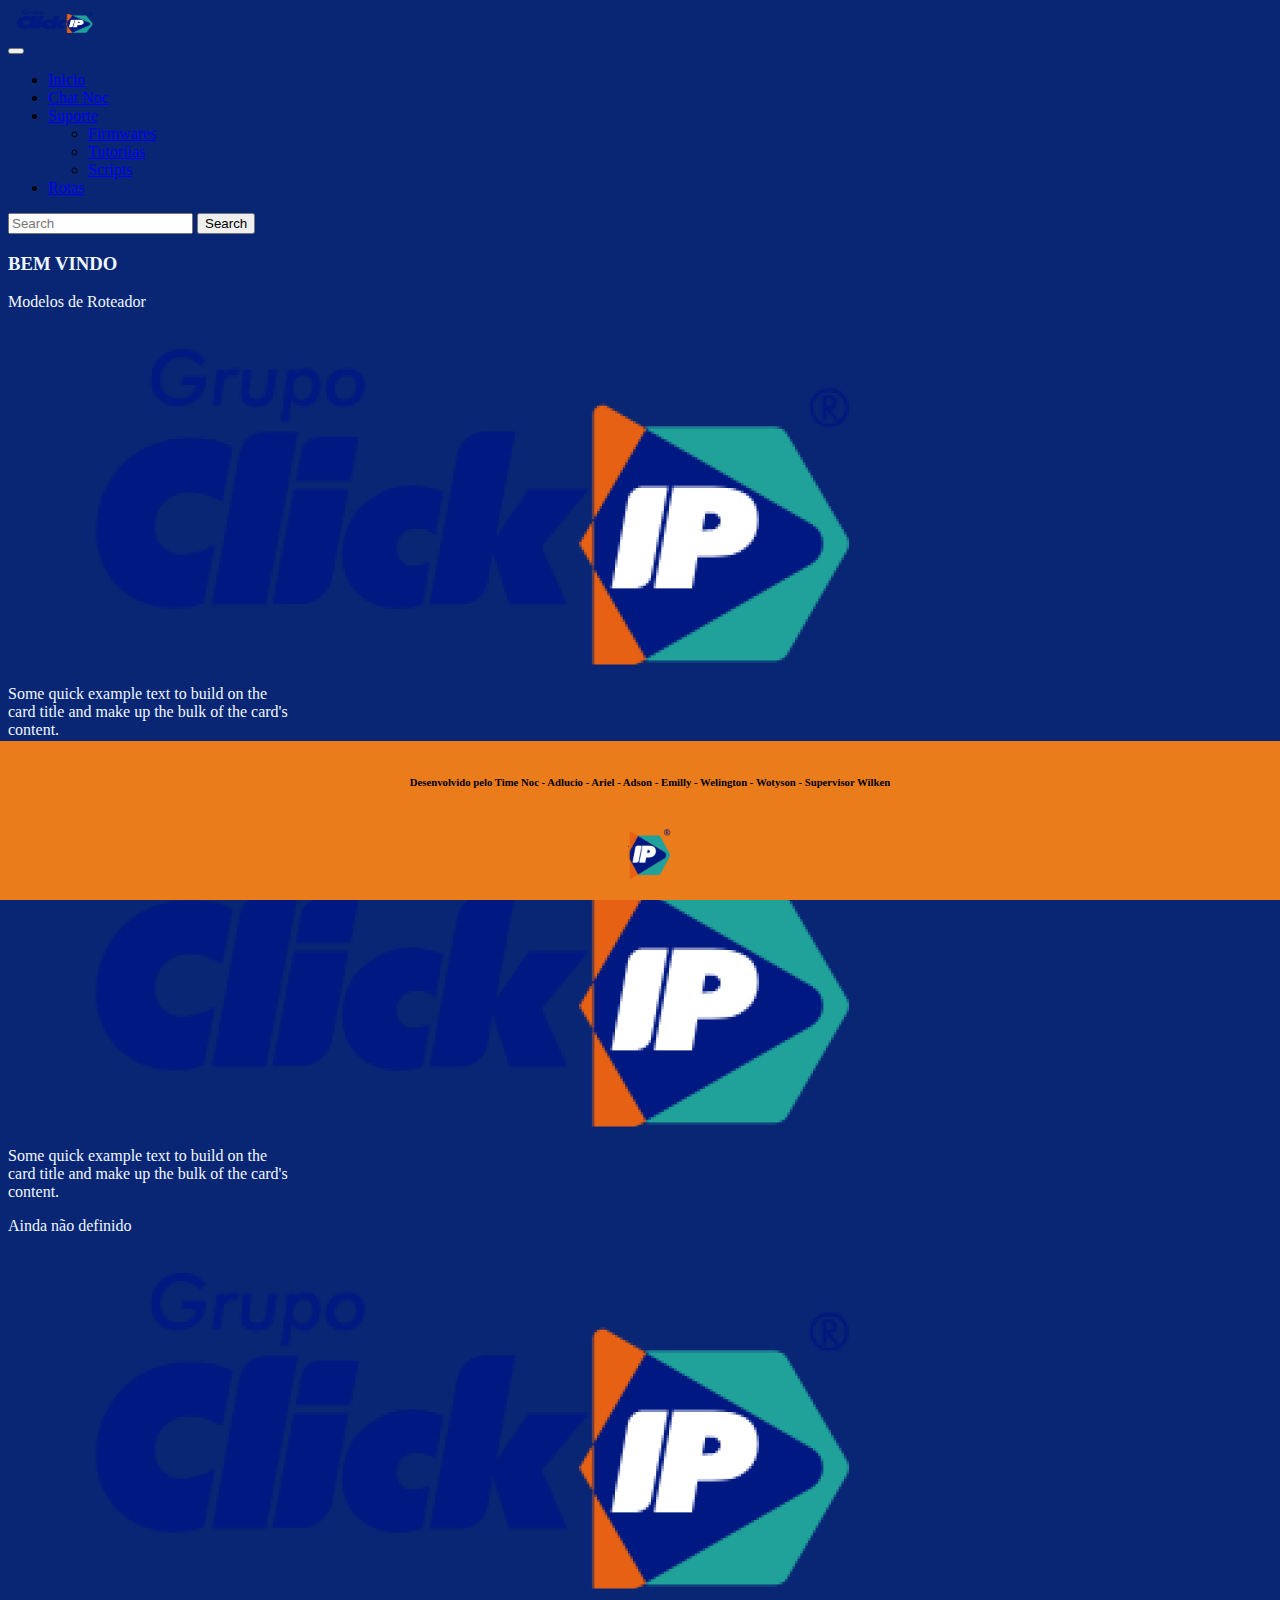
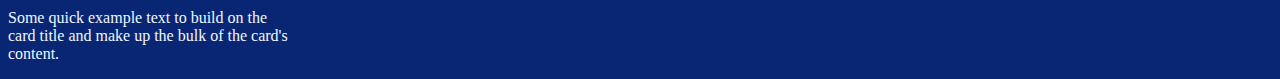
==== index.html @ 71837334 "teste" ====
<!DOCTYPE html>
<html lang="pt-br">

<head>
  <meta charset="UTF-8" />
  <meta name="viewport" content="width=device-width, initial-scale=1.0" />
  <link rel="shortcut icon" href="/style/assets/" type="image/x-icon" />
  <link href="https://cdn.jsdelivr.net/npm/bootstrap@5.3.0/dist/css/bootstrap.min.css" rel="stylesheet"
    integrity="sha384-9ndCyUaIbzAi2FUVXJi0CjmCapSmO7SnpJef0486qhLnuZ2cdeRhO02iuK6FUUVM" crossorigin="anonymous" />
  <script src="https://cdn.jsdelivr.net/npm/bootstrap@5.3.0/dist/js/bootstrap.bundle.min.js"
    integrity="sha384-geWF76RCwLtnZ8qwWowPQNguL3RmwHVBC9FhGdlKrxdiJJigb/j/68SIy3Te4Bkz"
    crossorigin="anonymous"></script>
  <link rel="stylesheet" href="/styles.css" />
  <title>projeto NOC</title>
</head>

<body>
  <!-- Navegation -->
  <nav class="navbar navbar-expand-lg bg-body-secondary">
    <div class="container-fluid">
      <nav class="navbar bg-body-tertiary">
        <div class="container">
          <a class=" navbar-brand" href="#">
            <img src="/assets/logo.png" id="logo" alt="logo CLickip" width="90" height="25" />
          </a>
        </div>
      </nav>

      <a class="navbar-brand" href="#"></a>
      <button class="navbar-toggler" type="button" data-bs-toggle="collapse" data-bs-target="#navbarSupportedContent"
        aria-controls="navbarSupportedContent" aria-expanded="false" aria-label="Toggle navigation">
        <span class="navbar-toggler-icon"></span>
      </button>
      <div class="collapse navbar-collapse" id="navbarSupportedContent">
        <ul class="navbar-nav me-auto mb-2 mb-lg-0">
          <li class="nav-item">
            <a class="nav-link active" aria-current="page" href="#">Inicio</a>
          </li>
          <li class="nav-item">
            <a class="nav-link" href="#">Chat Noc</a>
          </li>
          <li class="nav-item dropdown">
            <a class="nav-link dropdown-toggle" href="#" role="button" data-bs-toggle="dropdown" aria-expanded="false">
              Suporte
            </a>
            <ul class="dropdown-menu">
              <li><a class="dropdown-item" href="#">Firmwares</a></li>
              <li><a class="dropdown-item" href="#">Tutoriias </a></li>
              <li><a class="dropdown-item" href="#">Scripts</a></li>
            </ul>
          </li>
          <li class="nav-item">
            <a class="nav-link " href="#">Rotas</a>
          </li>
        </ul>
        <form class="d-flex" role="search">
          <input class="form-control me-2" type="search" placeholder="Search" aria-label="Search" />
          <button class="btn btn-outline-success" type="submit">
            Search
          </button>
        </form>
      </div>
    </div>
  </nav>
  <!-- Navegation Fim -->
  <div class="container-fluid">
    <h3> BEM VINDO</h3>
    <div class="container text-center">
      <div class="row align-items-start">
        <div class="col">
          <p>Modelos de Roteador</p>
          <div class="card mx-auto" style="width: 18rem;">
            <img src="/assets/logo.png" class="card-img-top" alt="Pequena logo">
            <div class="card-body">
              <p class="card-text">Some quick example text to build on the card title and make up the bulk of the card's content.</p>
            </div>
          </div>
        </div>
        <div class="col">
          <p>Scripts</p>
          <div class="card mx-auto" style="width: 18rem;">
            <img src="/assets/logo.png" class="card-img-top" alt="...">
            <div class="card-body">
              <p class="card-text">Some quick example text to build on the card title and make up the bulk of the card's content.</p>
            </div>
          </div>
        </div>
        <div class="col">
          <p>Ainda não definido</p>
          <div class="card mx-auto" style="width: 18rem;">
            <img src="/assets/logo.png" class="card-img-top" alt="...">
            <div class="card-body">
              <p class="card-text">Some quick example text to build on the card title and make up the bulk of the card's content.</p>
            </div>
          </div>
        </div>
      </div>
    </div>
  </div>
  


  



<footer>
  <div> 
    <h6> Desenvolvido pelo Time Noc - Adlucio - Ariel - Adson - Emilly - Welington - Wotyson - Supervisor Wilken </h6>
      <img src="/assets/Favicon.png" alt="Favicon" id="icone-icon">
  </div>
</footer>
  
</body>

</html>
---- styles.css ----
:root {
    --cor-branco: #f0f8ff; 
    --cor-azul:#092675 ;
    --cor-laranja: #EB7C1B;
}
body{
    background: #092675 ;   
}
#logo{
    border-radius: 25px;
}

h3{
    color: var(--cor-branco);
} 
div .col{
    color: var(--cor-branco);
}
div .container-fluid{
    color: var(--cor-branco);
}





footer {
position: fixed;
  bottom: 0;
  left: 0;
  width: 100%;
  background-color: var(--cor-laranja);
  padding: 10px;
  text-align: center;

}
#icone-icon{
    width: 5vh; /* Ajuste o valor conforme necessário */
  height: auto; /* Mantém a proporção original da imagem */

}
.main-content {
    margin-bottom: 15px; /* Adapte o valor para o tamanho do rodapé */
  }
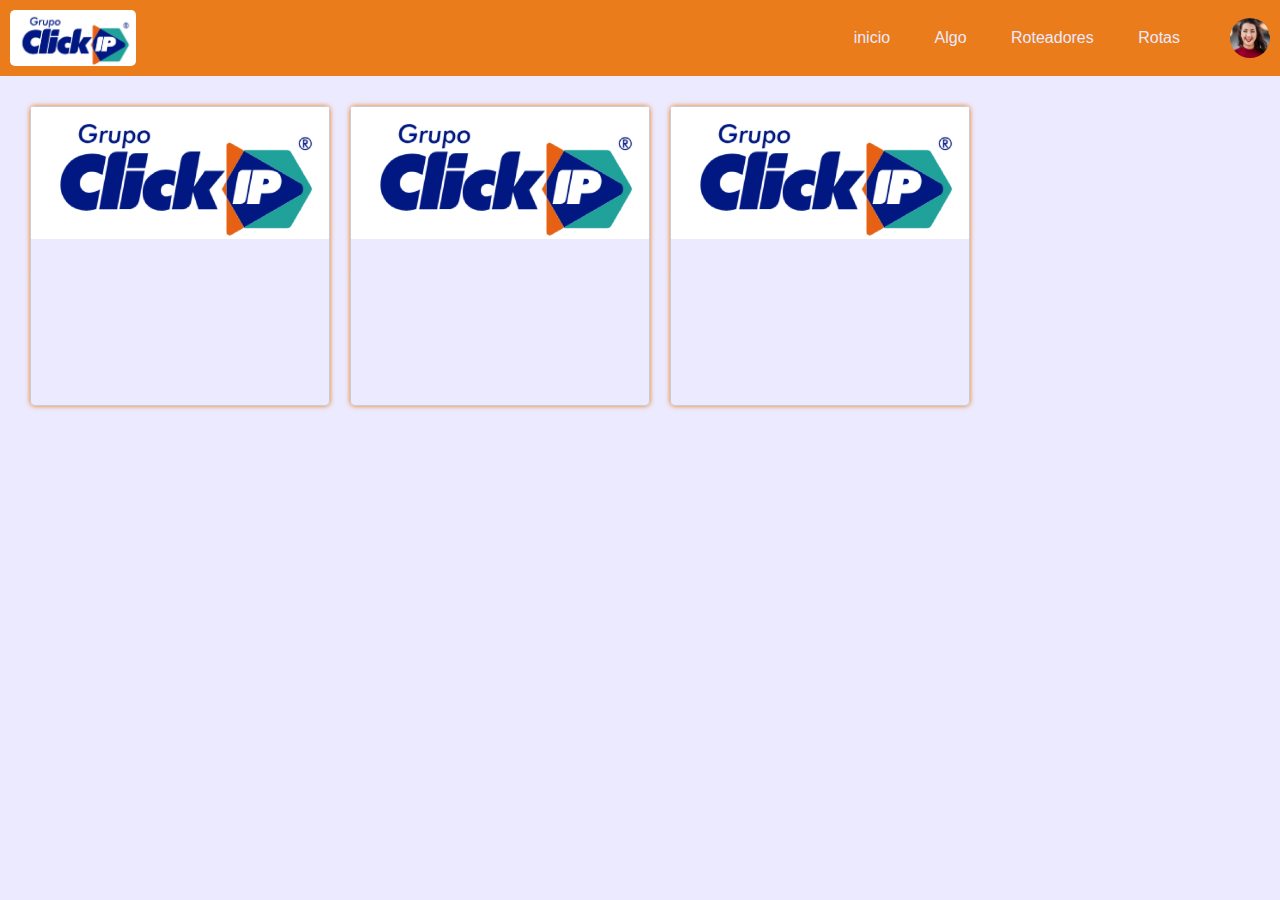
==== commit 9c4739a1: "atualizacao" ====
--- a/index.html
+++ b/index.html
@@ -1,116 +1,75 @@
 <!DOCTYPE html>
 <html lang="pt-br">
+<head>
+    <meta charset="UTF-8">
+    <link rel="shortcut icon" href="/assets/Favicon.png" type="image/x-icon">
+    <meta name="viewport" content="width=device-width, initial-scale=1.0">
+    <link rel="stylesheet" href="style.css">
+    <title>projeto Noc</title>
+</head>
+<body>
+    <div class="hero">
+        <nav> 
+            <img src="/assets/logo.png" class="LogoClickip" alt="Logo-Businnes">
+            <ul>
+                <li> <a href="#"> inicio</a></li>
+                <li> <a href="#">Algo</a></li>
+                <li> <a href="#">Roteadores</a></li>
+                <li> <a href="#">Rotas</a></li>
+            </ul>
+            <img src="/assets/user.jpg" class="foto" onclick="clickmenu()">
 
-<head>
-  <meta charset="UTF-8" />
-  <meta name="viewport" content="width=device-width, initial-scale=1.0" />
-  <link rel="shortcut icon" href="/style/assets/" type="image/x-icon" />
-  <link href="https://cdn.jsdelivr.net/npm/bootstrap@5.3.0/dist/css/bootstrap.min.css" rel="stylesheet"
-    integrity="sha384-9ndCyUaIbzAi2FUVXJi0CjmCapSmO7SnpJef0486qhLnuZ2cdeRhO02iuK6FUUVM" crossorigin="anonymous" />
-  <script src="https://cdn.jsdelivr.net/npm/bootstrap@5.3.0/dist/js/bootstrap.bundle.min.js"
-    integrity="sha384-geWF76RCwLtnZ8qwWowPQNguL3RmwHVBC9FhGdlKrxdiJJigb/j/68SIy3Te4Bkz"
-    crossorigin="anonymous"></script>
-  <link rel="stylesheet" href="/styles.css" />
-  <title>projeto NOC</title>
-</head>
-
-<body>
-  <!-- Navegation -->
-  <nav class="navbar navbar-expand-lg bg-body-secondary">
-    <div class="container-fluid">
-      <nav class="navbar bg-body-tertiary">
-        <div class="container">
-          <a class=" navbar-brand" href="#">
-            <img src="/assets/logo.png" id="logo" alt="logo CLickip" width="90" height="25" />
-          </a>
-        </div>
-      </nav>
-
-      <a class="navbar-brand" href="#"></a>
-      <button class="navbar-toggler" type="button" data-bs-toggle="collapse" data-bs-target="#navbarSupportedContent"
-        aria-controls="navbarSupportedContent" aria-expanded="false" aria-label="Toggle navigation">
-        <span class="navbar-toggler-icon"></span>
-      </button>
-      <div class="collapse navbar-collapse" id="navbarSupportedContent">
-        <ul class="navbar-nav me-auto mb-2 mb-lg-0">
-          <li class="nav-item">
-            <a class="nav-link active" aria-current="page" href="#">Inicio</a>
-          </li>
-          <li class="nav-item">
-            <a class="nav-link" href="#">Chat Noc</a>
-          </li>
-          <li class="nav-item dropdown">
-            <a class="nav-link dropdown-toggle" href="#" role="button" data-bs-toggle="dropdown" aria-expanded="false">
-              Suporte
-            </a>
-            <ul class="dropdown-menu">
-              <li><a class="dropdown-item" href="#">Firmwares</a></li>
-              <li><a class="dropdown-item" href="#">Tutoriias </a></li>
-              <li><a class="dropdown-item" href="#">Scripts</a></li>
-            </ul>
-          </li>
-          <li class="nav-item">
-            <a class="nav-link " href="#">Rotas</a>
-          </li>
-        </ul>
-        <form class="d-flex" role="search">
-          <input class="form-control me-2" type="search" placeholder="Search" aria-label="Search" />
-          <button class="btn btn-outline-success" type="submit">
-            Search
-          </button>
-        </form>
-      </div>
+            <div class="submenu-warp" id="subMenu">
+                <div class="sub-menu">
+                    <div class="user-info">
+                        <img src="/assets/user.jpg" alt="">
+                        <h3> Caroline Teste </h3>
+                    </div>
+                    <hr>
+                    <a href="#" class="submenu-link">
+                        <img src="/assets/User_fill.svg" alt="Perfil">
+                        <p>perfil de Usuario</p>
+                        <span>></span>
+                       
+                    </a><a href="#" class="submenu-link">
+                        <img src="/assets/Bell_fill.svg" alt="Perfil">
+                        <p>notificacao</p>
+                        <span>></span>
+                        
+                    </a><a href="#" class="submenu-link">
+                        <img src="/assets/Sign_in_squre_fill.svg" alt="sair">
+                        <p>sair</p>
+                        <span>></span>
+                    </a>
+                    </a>
+                </div>
+            </div>
+        </nav>
+        <section class="cards">
+            <div class="card">
+              <img src="/assets/logo.png" alt="Card 1">
+              <h3>Card 1</h3>
+              <p>This is a card with a transition effect.</p>
+            </div>
+            <div class="card">
+              <img src="/assets/logo.png" alt="Card 2">
+              <h3>Card 2</h3>
+              <p>This is another card with a transition effect.</p>
+            </div>
+            <div class="card">
+              <img src="/assets/logo.png" alt="Card 3">
+              <h3>Card 3</h3>
+              <p>This is the last card with a transition effect.</p>
+            </div>
+          </section>
+        
+    
     </div>
-  </nav>
-  <!-- Navegation Fim -->
-  <div class="container-fluid">
-    <h3> BEM VINDO</h3>
-    <div class="container text-center">
-      <div class="row align-items-start">
-        <div class="col">
-          <p>Modelos de Roteador</p>
-          <div class="card mx-auto" style="width: 18rem;">
-            <img src="/assets/logo.png" class="card-img-top" alt="Pequena logo">
-            <div class="card-body">
-              <p class="card-text">Some quick example text to build on the card title and make up the bulk of the card's content.</p>
-            </div>
-          </div>
-        </div>
-        <div class="col">
-          <p>Scripts</p>
-          <div class="card mx-auto" style="width: 18rem;">
-            <img src="/assets/logo.png" class="card-img-top" alt="...">
-            <div class="card-body">
-              <p class="card-text">Some quick example text to build on the card title and make up the bulk of the card's content.</p>
-            </div>
-          </div>
-        </div>
-        <div class="col">
-          <p>Ainda não definido</p>
-          <div class="card mx-auto" style="width: 18rem;">
-            <img src="/assets/logo.png" class="card-img-top" alt="...">
-            <div class="card-body">
-              <p class="card-text">Some quick example text to build on the card title and make up the bulk of the card's content.</p>
-            </div>
-          </div>
-        </div>
-      </div>
-    </div>
-  </div>
-  
-
-
-  
+       
+    
 
 
 
-<footer>
-  <div> 
-    <h6> Desenvolvido pelo Time Noc - Adlucio - Ariel - Adson - Emilly - Welington - Wotyson - Supervisor Wilken </h6>
-      <img src="/assets/Favicon.png" alt="Favicon" id="icone-icon">
-  </div>
-</footer>
-  
+    <script src="index.js"></script>
 </body>
-
 </html>--- a/style.css
+++ b/style.css
@@ -0,0 +1,146 @@
+*{
+    margin: 0;
+    padding: 0;
+    font-family: 'Poppins', sans-serif;
+    box-sizing: border-box;
+}
+
+.hero{
+    width:100%;
+    min-height: 100vh;
+    background-color: #eceaff;
+    color: #eceaff;
+}
+nav{
+    background: #EB7C1B;
+    width: 100%;
+    padding: 10px 10px;
+    display: flex;
+    align-items: center;
+    justify-content: space-between;
+    position: relative;
+}
+.LogoClickip{
+    width: 10%;
+    border-radius: 5px;
+}
+.foto{
+    width: 40px;
+    border-radius:  50px;
+    cursor: pointer;
+    margin-left:30px;
+}
+nav ul{
+    width: 100%;
+    text-align: right;
+}
+
+nav ul li{
+    display: inline-block;
+    list-style: none;
+    margin: 10px 20px;
+}
+nav ul li a{ 
+    color: #eceaff;
+    text-decoration: none;
+    text-decoration: solid;
+}
+.submenu-warp{
+    position: absolute;
+    top: 100%;
+    right: 10%;
+    width: 320px;
+    max-height:0px;
+    overflow: hidden;
+    transition: max-heinght 0.5s;
+}
+
+.submenu-warp.open-menu{
+    max-height:300px;
+}
+
+.sub-menu{
+   background: #EB7C1B; 
+   padding: 20px;
+   margin: 10px;
+}
+.user-info{
+    display: flex;
+    align-items: center;
+}
+.user-info h3{
+    font-weight: 500;  
+}
+.user-info img{
+  width: 60px;
+  border-radius:50%;
+  margin-right: 15px;  
+}
+.sub-menu hr{
+    border:0;
+    height: 1px;
+    width: 100%;
+    background: #001881;
+    margin: 15px 0 10px;
+}
+.submenu-link{
+    display:flex;
+    align-items: center;
+    text-decoration: none;
+    color: #eceaff;
+    margin: 12px 0;
+}
+.submenu-link p{
+    width: 100%;
+}
+.submenu-link img{
+    width: 40px;
+    background: #001881; 
+    border-radius: 50%;
+    padding: 8px;
+    margin-right: 15px;
+}
+.submenu-link span{
+    font-size:22px;
+    transition: transform 0.5s;
+}
+.submenu-link:hover span{
+    transform: translateX(5px);
+}
+.submenu-link:hover p{ 
+    font-weight: 600;
+}
+
+.cards {
+    display: flex;
+    flex-wrap: wrap;
+    margin: 20px;
+    align-items: center;
+
+  }
+  
+  .card {
+    width: 300px;
+    height: 300px;
+    margin: 10px;
+    border: 1px solid #ccc;
+    border-radius: 5px;
+    box-shadow: 0 0 5px 0 #EB7C1B;
+    transition: all 0.5s ease-in-out;
+  }
+  .card:hover {
+    transform: scale(1.1);
+    box-shadow: 0 0 10px 0 rgba(0, 0, 0, 0.3);
+    border-radius: 5px;
+  }
+  .card img {
+    display: block;
+    max-width: 100%;
+    max-height: 100%;
+  }
+  .card h3 {
+    margin: 5px 0;
+  }
+  .card p {
+    margin: 5px 0;
+  }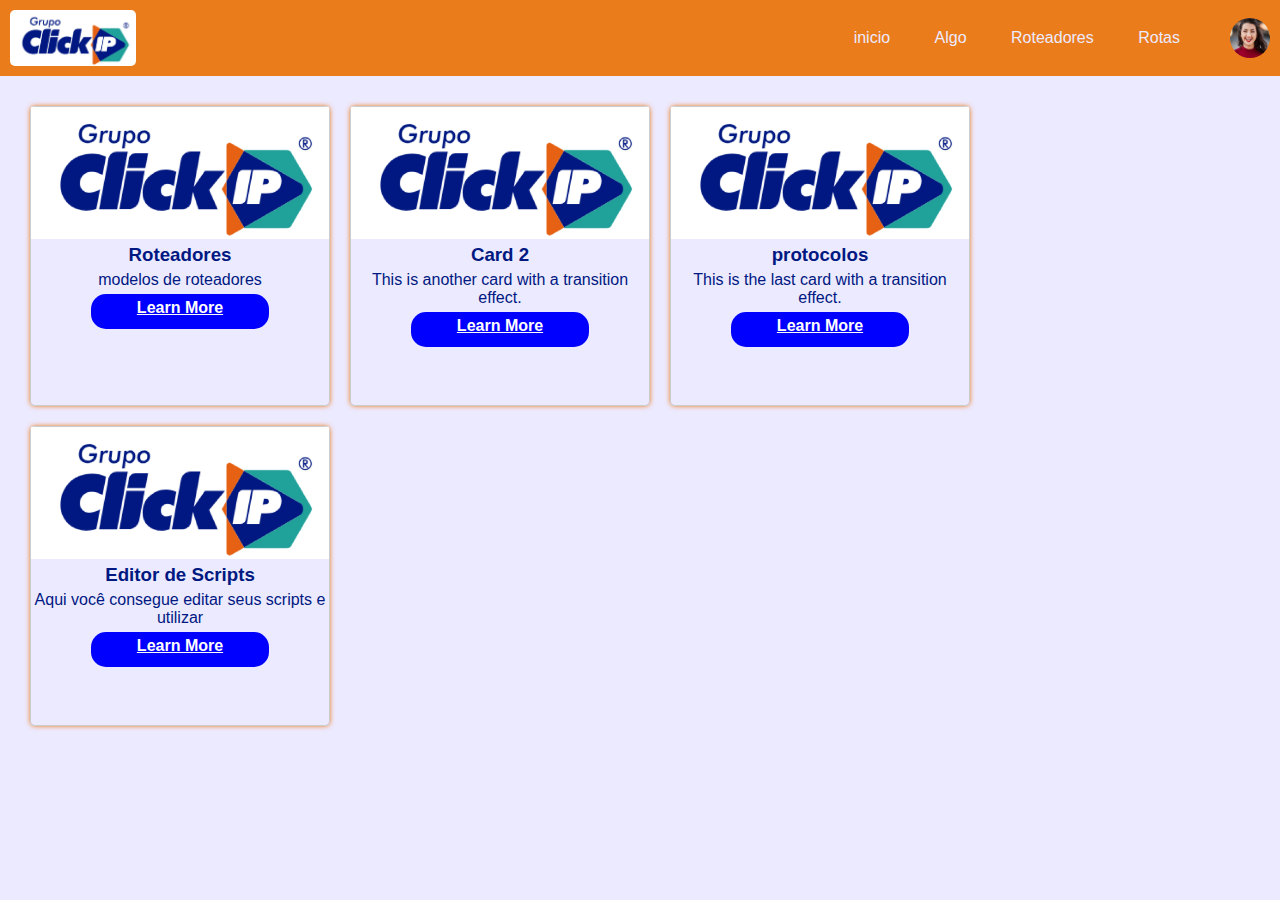
==== commit 2f3cca7f: "Card Editor" ====
--- a/index.html
+++ b/index.html
@@ -48,26 +48,37 @@
         <section class="cards">
             <div class="card">
               <img src="/assets/logo.png" alt="Card 1">
-              <h3>Card 1</h3>
-              <p>This is a card with a transition effect.</p>
+              <h3>Roteadores</h3>
+              <p>modelos de roteadores</p>
+              <a href="https://www.google.com" class="button">Learn More</a>
             </div>
             <div class="card">
               <img src="/assets/logo.png" alt="Card 2">
               <h3>Card 2</h3>
               <p>This is another card with a transition effect.</p>
+              <a href="https://www.google.com" class="button">Learn More</a>
             </div>
             <div class="card">
               <img src="/assets/logo.png" alt="Card 3">
-              <h3>Card 3</h3>
+              <h3>protocolos</h3>
               <p>This is the last card with a transition effect.</p>
+              <a href="https://www.google.com" class="button">Learn More</a>
             </div>
+            <div class="card">
+                <img src="/assets/logo.png" alt="Card 3">
+                <h3>Editor de Scripts</h3>
+                <p>Aqui você consegue editar seus scripts e utilizar</p>
+                <a href="https://www.google.com" class="button">Learn More</a>
+              </div>
           </section>
-        
-    
     </div>
        
     
-
+<footer> 
+    <div>
+        
+    </div>
+</footer>
 
 
     <script src="index.js"></script>
--- a/style.css
+++ b/style.css
@@ -118,7 +118,9 @@
     align-items: center;
 
   }
-  
+  h3,p{
+    color: #001881;
+  }
   .card {
     width: 300px;
     height: 300px;
@@ -140,7 +142,29 @@
   }
   .card h3 {
     margin: 5px 0;
+    text-align: center;
   }
   .card p {
     margin: 5px 0;
-  }+    text-align: center;
+  }
+
+  .button {
+  margin: auto;
+  padding: 5px;
+  display: block;
+  width: 60%;
+  height: 35px;
+  background-color: #0000FF;
+  color: #FFFFFF;
+  font-size: 16px;
+  font-weight: bold;
+  text-align: center;
+  border-radius: 15px;
+  cursor: pointer;
+}
+
+.button a{
+    text-align: center;
+    text-decoration: none;
+}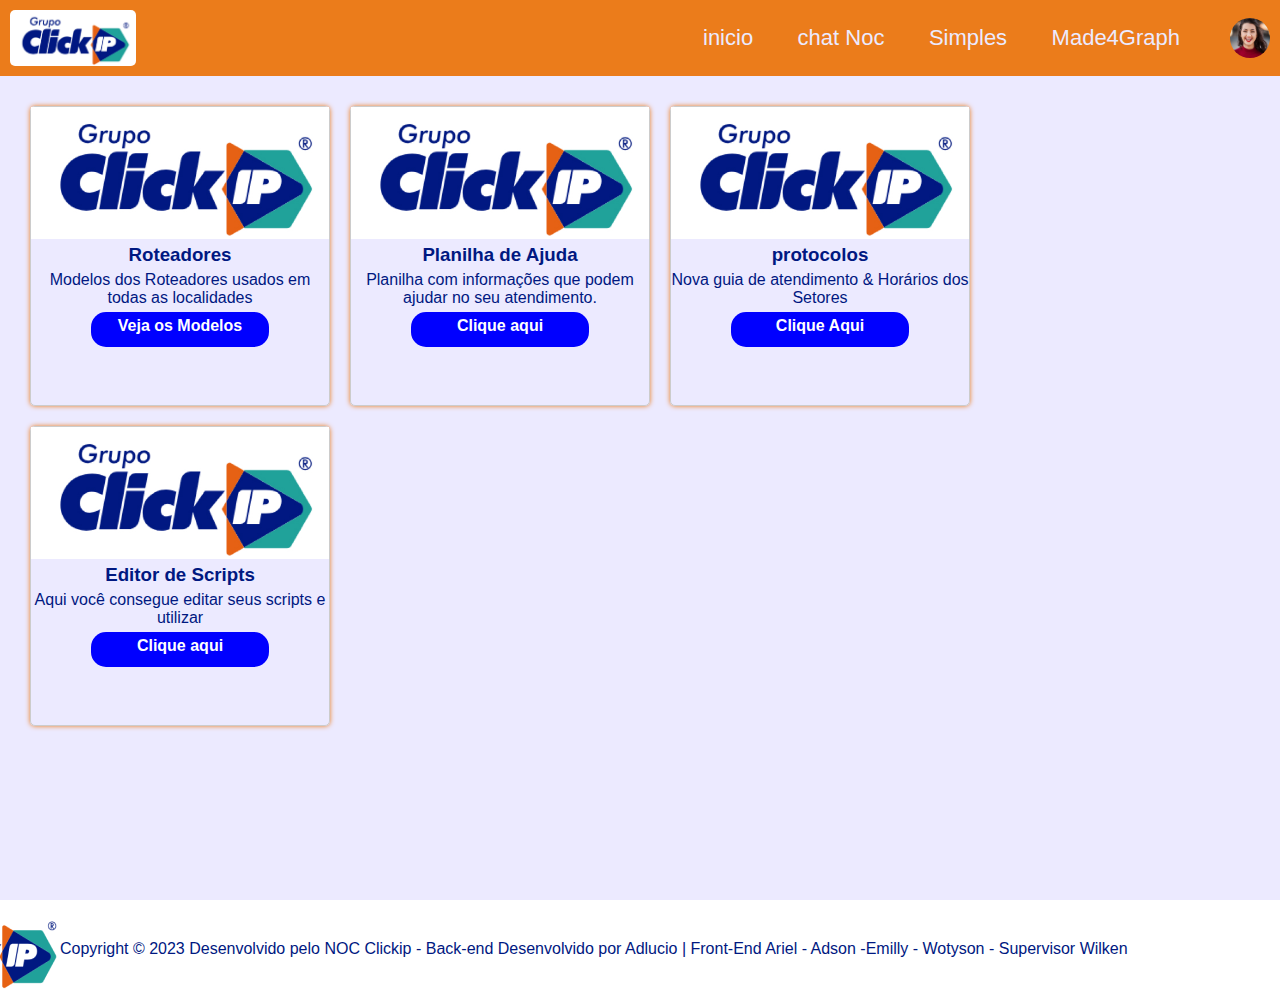
==== commit bd83e920: "tabela Implementada" ====
--- a/index.html
+++ b/index.html
@@ -13,9 +13,9 @@
             <img src="/assets/logo.png" class="LogoClickip" alt="Logo-Businnes">
             <ul>
                 <li> <a href="#"> inicio</a></li>
-                <li> <a href="#">Algo</a></li>
-                <li> <a href="#">Roteadores</a></li>
-                <li> <a href="#">Rotas</a></li>
+                <li> <a href="https://mail.google.com/chat/u/0/#onboarding">chat Noc</a></li>
+                <li> <a href="pbx.clickip.com.br/index.php?idProg=14&janH=540&window=1">Simples</a></li>
+                <li> <a href="https://graph.clickip.com.br/pesquisa.php">Made4Graph</a></li>
             </ul>
             <img src="/assets/user.jpg" class="foto" onclick="clickmenu()">
 
@@ -49,36 +49,37 @@
             <div class="card">
               <img src="/assets/logo.png" alt="Card 1">
               <h3>Roteadores</h3>
-              <p>modelos de roteadores</p>
-              <a href="https://www.google.com" class="button">Learn More</a>
+              <p>Modelos dos Roteadores usados em todas as localidades</p>
+              <a href="https://www.google.com" class="button">Veja os Modelos</a>
             </div>
             <div class="card">
               <img src="/assets/logo.png" alt="Card 2">
-              <h3>Card 2</h3>
-              <p>This is another card with a transition effect.</p>
-              <a href="https://www.google.com" class="button">Learn More</a>
+              <h3>Planilha de Ajuda </h3>
+              <p> Planilha com informações que podem ajudar no seu atendimento.</p>
+              <a href="https://www.google.com" class="button">Clique aqui</a>
             </div>
             <div class="card">
               <img src="/assets/logo.png" alt="Card 3">
               <h3>protocolos</h3>
-              <p>This is the last card with a transition effect.</p>
-              <a href="https://www.google.com" class="button">Learn More</a>
+              <p>Nova guia de atendimento & Horários dos Setores</p>
+              <a href="/tabelas/inicio.html" class="button">Clique Aqui</a>
             </div>
             <div class="card">
                 <img src="/assets/logo.png" alt="Card 3">
                 <h3>Editor de Scripts</h3>
                 <p>Aqui você consegue editar seus scripts e utilizar</p>
-                <a href="https://www.google.com" class="button">Learn More</a>
+                <a href="https://www.google.com" class="button">Clique aqui</a>
               </div>
           </section>
     </div>
        
     
-<footer> 
-    <div>
-        
-    </div>
-</footer>
+
+    <footer>
+        <img src="/assets/Favicon.png" alt="logo LogoClickip">
+        <p>Copyright &copy; 2023 Desenvolvido pelo NOC Clickip - Back-end Desenvolvido por Adlucio | Front-End Ariel - Adson -Emilly - Wotyson - Supervisor Wilken  </p>
+      </footer>
+
 
 
     <script src="index.js"></script>
--- a/style.css
+++ b/style.css
@@ -42,6 +42,7 @@
 }
 nav ul li a{ 
     color: #eceaff;
+    font-size: 22px;
     text-decoration: none;
     text-decoration: solid;
 }
@@ -162,9 +163,17 @@
   text-align: center;
   border-radius: 15px;
   cursor: pointer;
+  text-decoration: none;
+  align-items: center;
 }
 
 .button a{
     text-align: center;
-    text-decoration: none;
+}
+
+
+
+footer{
+    display:flex;
+    align-items: center;
 }